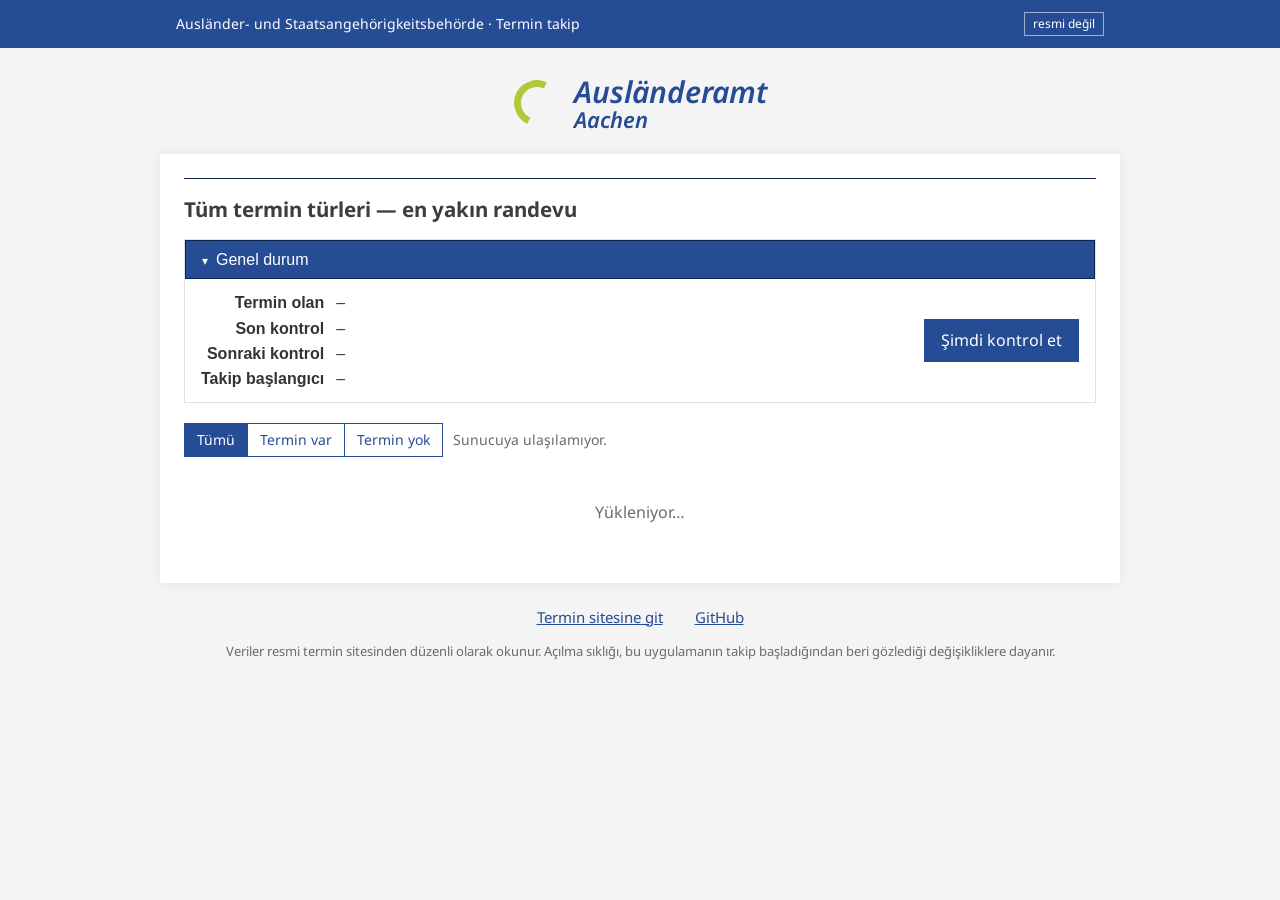
==== static/index.html @ 430d1f7e "Add web UI with opening-frequency stats and e-mail alert sign-up - web.py: Flask app that checks all" ====
<!doctype html>
<html lang="tr">
<head>
<meta charset="utf-8">
<meta name="viewport" content="width=device-width, initial-scale=1">
<title>Aachen Termin Takip</title>
<link rel="preconnect" href="https://fonts.googleapis.com">
<link rel="stylesheet" href="https://fonts.googleapis.com/css2?family=Noto+Sans:ital,wght@0,400;0,600;0,700;1,600&display=swap">
<style>
  /* Colours and shapes taken from termine.staedteregion-aachen.de (TEVIS theme) */
  :root {
    --blue: #254c94;
    --navy: #0a254c;
    --text: #3d3d3d;
    --muted: #6b6b6b;
    --line: #e0e0e0;
    --bg: #f4f4f4;
    --card: #ffffff;
    --lime: #b2c83a;
    --ok: #2e7d32;
    --ok-bg: #e8f3e8;
    --none-bg: #f6f6f6;
    --disabled: #8aa0c9;
  }
  * { box-sizing: border-box; }
  html { -webkit-text-size-adjust: 100%; }
  body {
    margin: 0; background: var(--bg); color: var(--text);
    font: 16px/1.45 "Noto Sans", Arial, Helvetica, sans-serif;
  }
  a { color: var(--blue); }

  .topbar { background: var(--blue); color: #fff; height: 48px; }
  .topbar .inner { max-width: 960px; margin: 0 auto; height: 100%; padding: 0 16px;
    display: flex; align-items: center; justify-content: space-between; font-size: 14px; }
  .topbar .t { min-width: 0; overflow: hidden; text-overflow: ellipsis; white-space: nowrap; margin-right: 12px; }
  .topbar .tag { flex: none; border: 1px solid rgba(255,255,255,.55); padding: 2px 8px; font-size: 12px; }

  .brand { text-align: center; padding: 28px 16px 22px; }
  .brand .name { display: inline-flex; align-items: center; gap: 14px; color: var(--blue); }
  .brand .arc { width: 46px; height: 46px; border-radius: 50%;
    border: 7px solid var(--lime); border-right-color: transparent; border-bottom-color: transparent;
    transform: rotate(-20deg); }
  .brand h2 { margin: 0; font-style: italic; font-weight: 600; font-size: 30px; line-height: 1.05; text-align: left; }
  .brand h2 small { display: block; font-size: 22px; }

  .content { max-width: 960px; margin: 0 auto 24px; background: var(--card);
    box-shadow: 0 0 12px rgba(0,0,0,.08); padding: 24px 24px 28px; }
  h1 { font-size: 20.5px; font-weight: 700; margin: 0 0 14px;
    border-top: 1px solid var(--navy); padding-top: 16px; }

  /* "Übersicht zu Ihrem Termin" box */
  details.infobox { border: 1px solid var(--line); margin-bottom: 20px; }
  details.infobox > summary, .group-head {
    background: var(--blue); color: #fff; border: 1px solid var(--navy);
    font-family: Arial, Helvetica, sans-serif; padding: 7px 16px; cursor: pointer; list-style: none;
  }
  details > summary::-webkit-details-marker { display: none; }
  details > summary::before { content: "▸"; display: inline-block; width: 14px; font-size: 12px; }
  details[open] > summary::before { content: "▾"; }
  .info-body { padding: 12px 16px; display: flex; flex-wrap: wrap; gap: 12px 28px; align-items: center; }
  .info-grid { display: grid; grid-template-columns: max-content auto; gap: 2px 12px;
    font-family: Arial, Helvetica, sans-serif; margin: 0; }
  .info-grid dt { font-weight: 700; text-align: right; color: #333; }
  .info-grid dd { margin: 0; }
  .info-body .actions { margin-left: auto; }

  .btn { background: var(--blue); color: #fff; border: 1px solid transparent; border-radius: 0;
    font: inherit; padding: 9px 16px; cursor: pointer; white-space: nowrap; }
  .btn:hover:not(:disabled) { background: var(--navy); }
  .btn:focus-visible { outline: 3px solid var(--lime); outline-offset: 2px; }
  .btn:disabled { background: var(--disabled); cursor: default; }
  .btn.outline { background: #fff; color: var(--blue); border-color: var(--blue); }
  .btn.outline:hover { background: #eef2f9; }
  .btn.small { padding: 6px 12px; font-size: 14px; }

  .progress { height: 4px; background: var(--line); margin: -12px 0 20px; display: none; }
  .progress > div { height: 100%; background: var(--blue); width: 0; transition: width .3s; }
  .progress.on { display: block; }

  .toolbar { display: flex; flex-wrap: wrap; gap: 10px; align-items: center; margin-bottom: 14px; }
  .seg { display: inline-flex; border: 1px solid var(--blue); }
  .seg button { background: #fff; color: var(--blue); border: 0; font: inherit; font-size: 14px;
    padding: 6px 12px; cursor: pointer; }
  .seg button + button { border-left: 1px solid var(--blue); }
  .seg button[aria-pressed="true"] { background: var(--blue); color: #fff; }
  .toolbar .hint { font-size: 14px; color: var(--muted); }

  .group { margin-bottom: 4px; }
  .group-head { display: flex; justify-content: space-between; cursor: default; }
  .group-head .cnt { font-size: 14px; opacity: .9; }
  .rows { list-style: none; margin: 0 0 14px; padding: 0; border: 1px solid var(--line); border-top: 0; }
  .row { display: grid; grid-template-columns: minmax(180px, 1.1fr) 1.4fr auto; gap: 8px 18px;
    padding: 12px 16px; border-top: 1px solid var(--line); align-items: center; }
  .row:first-child { border-top: 0; }
  .row .cat { font-weight: 600; }
  .row .loc { font-size: 13px; color: var(--muted); }
  .badge { display: inline-block; font-size: 12px; font-weight: 600; padding: 1px 7px; margin-bottom: 3px; }
  .badge.ok { background: var(--ok-bg); color: var(--ok); }
  .badge.none { background: var(--none-bg); color: var(--muted); border: 1px solid var(--line); }
  .badge.err { background: #fdecea; color: #a12622; }
  .when { font-size: 18px; font-weight: 700; color: var(--blue); }
  .when .wd, .when .t { font-weight: 400; color: var(--text); font-size: 16px; }
  .sub { font-size: 13px; color: var(--muted); }
  .freq { font-size: 14px; }
  .freq b { color: var(--text); }
  .row .alert { justify-self: end; }
  .btn.on { background: var(--ok); }
  .btn.on:hover { background: #1f5a22; }

  .empty { padding: 30px 16px; text-align: center; color: var(--muted); }

  footer { max-width: 960px; margin: 0 auto 40px; padding: 0 16px; display: flex; flex-wrap: wrap;
    justify-content: center; gap: 8px 32px; font-size: 15px; }
  footer p { width: 100%; text-align: center; color: var(--muted); font-size: 13px; margin: 6px 0 0; }

  /* Modal styled like the site's "Hinweis" dialog */
  dialog { border: 0; padding: 0; width: min(520px, calc(100vw - 32px)); box-shadow: 0 5px 25px rgba(0,0,0,.35); }
  dialog::backdrop { background: rgba(0,0,0,.5); }
  .m-head { display: flex; justify-content: space-between; align-items: center;
    padding: 14px 18px; border-bottom: 1px solid var(--line); }
  .m-head h3 { margin: 0; font-size: 20px; }
  .m-head button { background: none; border: 0; font-size: 26px; line-height: 1; cursor: pointer; color: #555; }
  .m-body { padding: 16px 18px; }
  .m-body h4 { margin: 0 0 4px; color: var(--blue); font-size: 17px; }
  .m-body label { display: block; font-weight: 700; margin: 14px 0 6px; }
  .m-body input { width: 100%; font: inherit; padding: 9px 10px; border: 2px solid rgba(61,61,61,.25); border-radius: 0; }
  .m-body input:focus { outline: none; border-color: var(--blue); }
  .note { background: #fff8e1; border-left: 4px solid #e0a800; padding: 8px 12px; font-size: 14px; margin-top: 14px; }
  .m-err { color: #a12622; font-size: 14px; min-height: 1.2em; margin-top: 6px; }
  .m-foot { display: grid; grid-template-columns: 1fr 1fr; gap: 0; }
  .m-foot .btn { padding: 13px; font-size: 16px; }
  .m-foot .btn + .btn { border-left: 2px solid #fff; }

  @media (max-width: 720px) {
    .content { padding: 16px; }
    .row { grid-template-columns: 1fr; }
    .row .alert { justify-self: stretch; }
    .row .alert .btn { width: 100%; }
    .info-body .actions { margin-left: 0; width: 100%; }
    .info-body .actions .btn { width: 100%; }
    .brand h2 { font-size: 24px; } .brand h2 small { font-size: 18px; }
  }
</style>
</head>
<body>
  <div class="topbar"><div class="inner">
    <span class="t">Ausländer- und Staatsangehörigkeitsbehörde · Termin takip</span>
    <span class="tag">resmi değil</span>
  </div></div>

  <div class="brand"><div class="name">
    <div class="arc" aria-hidden="true"></div>
    <h2>Ausländeramt<small>Aachen</small></h2>
  </div></div>

  <main class="content">
    <h1>Tüm termin türleri — en yakın randevu</h1>

    <details class="infobox" open>
      <summary>Genel durum</summary>
      <div class="info-body">
        <dl class="info-grid">
          <dt>Termin olan</dt><dd id="s-avail">–</dd>
          <dt>Son kontrol</dt><dd id="s-last">–</dd>
          <dt>Sonraki kontrol</dt><dd id="s-next">–</dd>
          <dt>Takip başlangıcı</dt><dd id="s-since">–</dd>
        </dl>
        <div class="actions">
          <button class="btn" id="refresh">Şimdi kontrol et</button>
        </div>
      </div>
    </details>
    <div class="progress" id="progress" role="progressbar" aria-label="Kontrol ilerlemesi"><div></div></div>

    <div class="toolbar">
      <div class="seg" role="group" aria-label="Filtre">
        <button data-f="all" aria-pressed="true">Tümü</button>
        <button data-f="yes" aria-pressed="false">Termin var</button>
        <button data-f="no" aria-pressed="false">Termin yok</button>
      </div>
      <span class="hint" id="hint"></span>
    </div>

    <div id="list"><div class="empty">Yükleniyor…</div></div>
  </main>

  <footer>
    <a id="book" href="https://termine.staedteregion-aachen.de/auslaenderamt/" target="_blank" rel="noopener">Termin sitesine git</a>
    <a href="https://github.com/Kungie/aachen-termin-bot" target="_blank" rel="noopener">GitHub</a>
    <p>Veriler resmi termin sitesinden düzenli olarak okunur. Açılma sıklığı, bu uygulamanın takip başladığından beri gözlediği değişikliklere dayanır.</p>
  </footer>

  <dialog id="dlg" aria-labelledby="dlg-title">
    <form method="dialog" id="dlg-form">
      <div class="m-head"><h3 id="dlg-title">E-posta alarmı</h3><button type="button" id="dlg-x" aria-label="Kapat">&times;</button></div>
      <div class="m-body">
        <h4 id="dlg-cat"></h4>
        <div class="sub" id="dlg-desc">Bu kategoride termin açıldığında veya daha erken bir termin çıktığında e-posta gönderilir.</div>
        <label for="dlg-email">E-posta adresi</label>
        <input id="dlg-email" type="email" autocomplete="email" required placeholder="ornek@mail.com">
        <div class="m-err" id="dlg-err" role="alert"></div>
        <div class="note">E-posta gönderimi henüz aktif değil. Alarmın kaydedilir ve gönderim kurulunca bildirimler başlar.</div>
      </div>
      <div class="m-foot">
        <button type="button" class="btn" id="dlg-cancel">Vazgeç</button>
        <button type="submit" class="btn" id="dlg-ok">Alarm kur</button>
      </div>
    </form>
  </dialog>

<script>
const $ = (s) => document.querySelector(s);
const WD = ["Paz", "Pzt", "Sal", "Çar", "Per", "Cum", "Cmt"];
let data = null, filter = "all", myAlerts = new Set(), timer = null;

function store(k, v) { try { v === undefined ? localStorage.removeItem(k) : localStorage.setItem(k, v); } catch {} }
function load(k) { try { return localStorage.getItem(k); } catch { return null; } }
function esc(s) { return String(s ?? "").replace(/[&<>"']/g, c => ({"&":"&amp;","<":"&lt;",">":"&gt;",'"':"&quot;","'":"&#39;"}[c])); }

const pad = (n) => String(n).padStart(2, "0");
function fmtDate(iso) { const [y, m, d] = iso.split("-"); return `${d}.${m}.${y}`; }
function fmtDT(iso) { const d = new Date(iso); return `${pad(d.getDate())}.${pad(d.getMonth()+1)}. ${pad(d.getHours())}:${pad(d.getMinutes())}`; }
function fmtTime(iso) { const d = new Date(iso); return `${pad(d.getHours())}:${pad(d.getMinutes())}`; }
function dur(sec) {
  const m = sec / 60, h = m / 60, d = h / 24;
  if (m < 60) return `${Math.max(1, Math.round(m))} dakika`;
  if (h < 36) return `${Math.round(h)} saat`;
  if (d < 14) return `${Math.round(d)} gün`;
  return `${Math.round(d / 7)} hafta`;
}
// "her ~2 günde bir" — Turkish locative suffix depends on the unit
function every(sec) {
  const [n, unit] = dur(sec).split(" ");
  const loc = { "dakika": "dakikada", "saat": "saatte", "gün": "günde", "hafta": "haftada" }[unit];
  return n === "1" ? `~her ${loc} bir` : `~her ${n} ${loc} bir`;
}
function ago(iso) { return dur((Date.now() - new Date(iso)) / 1000) + " önce"; }
function daysUntil(dateIso) {
  const t = new Date(); t.setHours(0,0,0,0);
  const d = new Date(dateIso + "T00:00:00");
  const n = Math.round((d - t) / 86400000);
  return n <= 0 ? "bugün" : n === 1 ? "yarın" : `${n} gün sonra`;
}

function freqHtml(c) {
  const s = c.stats;
  if (!s.openings) {
    return `<div class="freq">Takip başladığından beri (${fmtDT(data.tracking_since)}) yeni termin açılmadı.</div>
            <div class="sub">Açılma sıklığı veri toplandıkça burada görünecek.</div>`;
  }
  const parts = [];
  if (s.avg_interval_s) parts.push(`Yeni termin açılma sıklığı: <b>${every(s.avg_interval_s)}</b>`);
  const sub = [`son açılma ${ago(s.last_opened)} (${fmtDT(s.last_opened)})`];
  if (s.typical_hour !== null) sub.push(`genelde ${pad(s.typical_hour)}:00 civarı`);
  if (s.avg_open_s) sub.push(`açık kalma ~${dur(s.avg_open_s)}`);
  sub.push(`son 30 günde ${s.openings_30d} kez`);
  return `<div class="freq">${parts.join("")}</div><div class="sub">${sub.join(" · ")}</div>`;
}

function rowHtml(c) {
  let status;
  if (c.error && !c.earliest) {
    status = `<span class="badge err">Kontrol edilemedi</span><div class="sub">${esc(c.error)}</div>`;
  } else if (!c.checked_at) {
    status = `<span class="badge none">Kontrol bekleniyor…</span>`;
  } else if (c.earliest) {
    const d = new Date(c.earliest.date + "T00:00:00");
    const extra = [];
    if (c.available_since) extra.push(`${ago(c.available_since)} açıldı`);
    if (c.stats.earlier_30d) extra.push(`son 30 günde ${c.stats.earlier_30d} kez daha erken termin çıktı`);
    status = `<span class="badge ok">Termin var · ${daysUntil(c.earliest.date)}</span>
      <div class="when">${fmtDate(c.earliest.date)} <span class="wd">${WD[d.getDay()]}</span> <span class="t">${esc(c.earliest.time)}</span></div>
      ${extra.length ? `<div class="sub">${extra.join(" · ")}</div>` : ""}`;
  } else {
    status = `<span class="badge none">Şu an boş termin yok</span>${freqHtml(c)}`;
  }
  const on = myAlerts.has(c.id);
  return `<li class="row">
    <div><div class="cat">${esc(c.name)}</div><div class="loc" title="${esc(c.location || "")}">${esc((c.location || "").split(",")[0])}</div></div>
    <div>${status}</div>
    <div class="alert"><button class="btn small ${on ? "on" : ""}" data-alert="${esc(c.id)}">${on ? "✓ Alarm kurulu" : "🔔 E-posta alarmı"}</button></div>
  </li>`;
}

function render() {
  if (!data) return;
  const cats = data.categories;
  const avail = cats.filter(c => c.earliest).length;
  $("#s-avail").textContent = cats.length ? `${avail} / ${cats.length} kategori` : "–";
  $("#s-last").textContent = data.last_check ? `${fmtTime(data.last_check)} (${ago(data.last_check)})` : "henüz yok";
  $("#s-next").textContent = data.progress.running ? "şu an kontrol ediliyor" : (data.next_check ? fmtTime(data.next_check) : "–");
  $("#s-since").textContent = fmtDT(data.tracking_since);
  $("#book").href = data.booking_url;

  const p = data.progress, bar = $("#progress");
  bar.classList.toggle("on", p.running);
  bar.firstElementChild.style.width = p.total ? `${(p.done / p.total) * 100}%` : "0";
  $("#hint").textContent = p.running ? `Kontrol ediliyor ${p.done}/${p.total}: ${p.current || ""}` : (data.error ? `Son kontrol başarısız: ${data.error}` : "");
  $("#refresh").disabled = p.running;

  if (!cats.length) { $("#list").innerHTML = `<div class="empty">İlk kontrol yapılıyor…</div>`; return; }

  const shown = cats.filter(c => filter === "all" || (filter === "yes") === !!c.earliest);
  const groups = [];
  for (const c of shown) {
    let g = groups.find(g => g.name === c.group);
    if (!g) groups.push(g = { name: c.group, items: [] });
    g.items.push(c);
  }
  $("#list").innerHTML = groups.length ? groups.map(g => `
    <section class="group">
      <h3 class="group-head" style="margin:0;font-size:16px;font-weight:400"><span>${esc(g.name)}</span>
        <span class="cnt">${g.items.filter(c => c.earliest).length}/${g.items.length} termin var</span></h3>
      <ul class="rows">${g.items.map(rowHtml).join("")}</ul>
    </section>`).join("") : `<div class="empty">Bu filtreye uyan kategori yok.</div>`;
}

async function refreshStatus() {
  try {
    const r = await fetch("/api/status");
    data = await r.json();
    render();
  } catch (e) {
    $("#hint").textContent = "Sunucuya ulaşılamıyor.";
  }
  clearTimeout(timer);
  timer = setTimeout(refreshStatus, data && data.progress.running ? 3000 : 30000);
}

async function loadAlerts() {
  const email = load("alertEmail");
  if (!email) return;
  try {
    const r = await fetch("/api/alerts?email=" + encodeURIComponent(email));
    myAlerts = new Set(await r.json());
    render();
  } catch {}
}

// ---- filter
document.querySelectorAll(".seg button").forEach(b => b.addEventListener("click", () => {
  filter = b.dataset.f;
  document.querySelectorAll(".seg button").forEach(x => x.setAttribute("aria-pressed", x === b));
  render();
}));

// ---- manual refresh
$("#refresh").addEventListener("click", async () => {
  $("#refresh").disabled = true;
  const r = await fetch("/api/refresh", { method: "POST" });
  if (r.status === 429) $("#hint").textContent = "Az önce kontrol edildi, biraz bekle.";
  setTimeout(refreshStatus, 800);
});

// ---- alert dialog
const dlg = $("#dlg");
let dlgCat = null;
$("#list").addEventListener("click", (e) => {
  const b = e.target.closest("[data-alert]");
  if (!b) return;
  dlgCat = data.categories.find(c => c.id === b.dataset.alert);
  const on = myAlerts.has(dlgCat.id);
  $("#dlg-cat").textContent = dlgCat.name;
  $("#dlg-title").textContent = on ? "Alarm kurulu" : "E-posta alarmı";
  $("#dlg-ok").textContent = on ? "Alarmı kaldır" : "Alarm kur";
  $("#dlg-email").value = load("alertEmail") || "";
  $("#dlg-email").readOnly = on;
  $("#dlg-err").textContent = "";
  dlg.showModal();
  if (!on) $("#dlg-email").focus();
});
const close = () => dlg.close();
$("#dlg-x").addEventListener("click", close);
$("#dlg-cancel").addEventListener("click", close);
$("#dlg-form").addEventListener("submit", async (e) => {
  e.preventDefault();
  const email = $("#dlg-email").value.trim();
  const on = myAlerts.has(dlgCat.id);
  const r = await fetch("/api/alerts", {
    method: on ? "DELETE" : "POST",
    headers: { "Content-Type": "application/json" },
    body: JSON.stringify({ email, category_id: dlgCat.id }),
  });
  if (!r.ok) {
    $("#dlg-err").textContent = (await r.json().catch(() => ({}))).error || "Bir hata oluştu.";
    return;
  }
  store("alertEmail", email);
  on ? myAlerts.delete(dlgCat.id) : myAlerts.add(dlgCat.id);
  close();
  render();
});

refreshStatus();
loadAlerts();
setInterval(render, 60000); // keep "x dakika önce" fresh
</script>
</body>
</html>
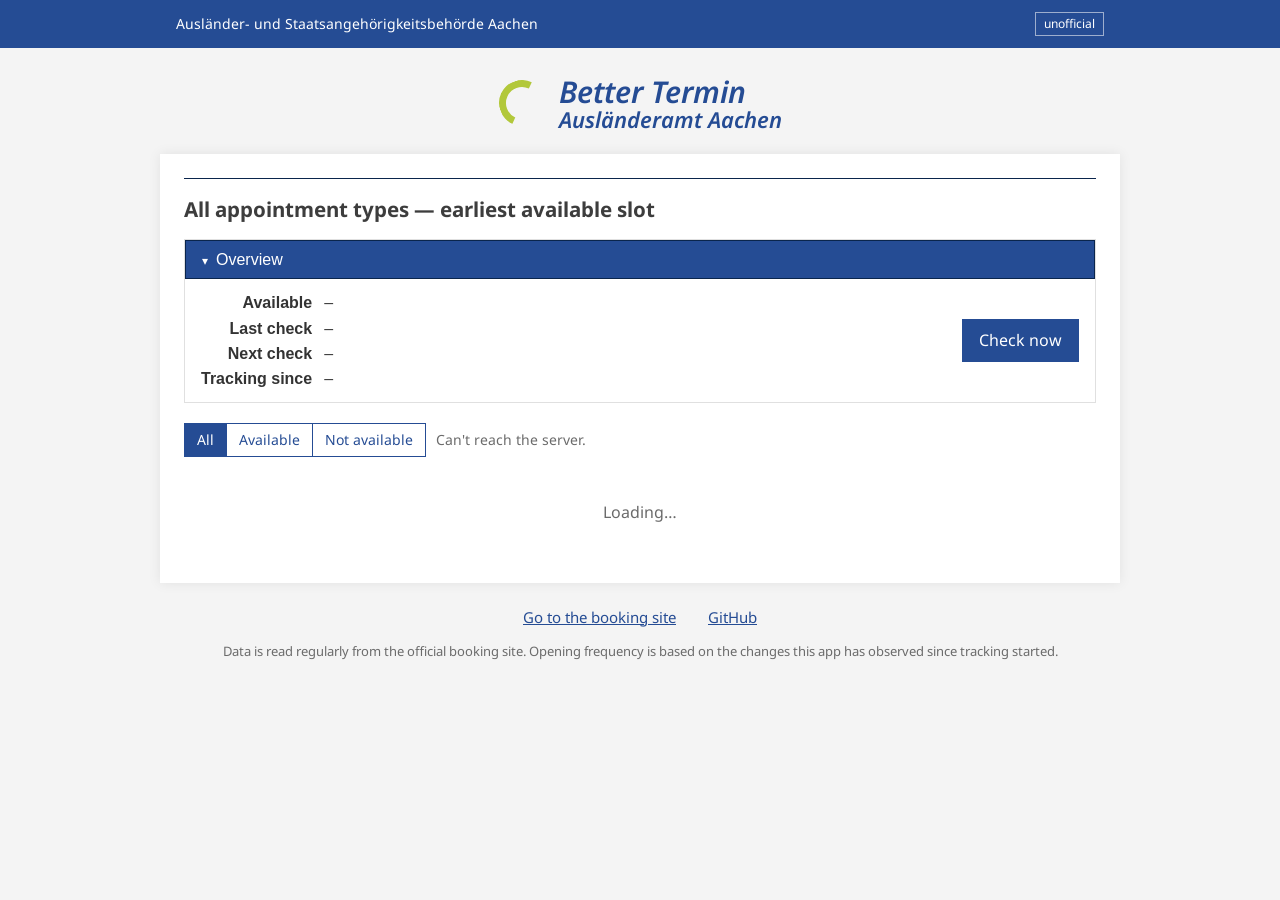
==== commit a3963f62: "Rename to Better Termin, switch everything to English, tidy UI - UI, CLI output, API messages, READM" ====
--- a/static/index.html
+++ b/static/index.html
@@ -1,9 +1,9 @@
 <!doctype html>
-<html lang="tr">
+<html lang="en">
 <head>
 <meta charset="utf-8">
 <meta name="viewport" content="width=device-width, initial-scale=1">
-<title>Aachen Termin Takip</title>
+<title>Better Termin</title>
 <link rel="preconnect" href="https://fonts.googleapis.com">
 <link rel="stylesheet" href="https://fonts.googleapis.com/css2?family=Noto+Sans:ital,wght@0,400;0,600;0,700;1,600&display=swap">
 <style>
@@ -87,8 +87,11 @@
   .toolbar .hint { font-size: 14px; color: var(--muted); }
 
   .group { margin-bottom: 4px; }
-  .group-head { display: flex; justify-content: space-between; cursor: default; }
-  .group-head .cnt { font-size: 14px; opacity: .9; }
+  .group-head { display: flex; align-items: baseline; gap: 4px; }
+  .group-head .gname { flex: 1; }
+  .group-head .cnt { font-size: 14px; opacity: .9; text-align: right; }
+  .group-head:hover { background: var(--navy); }
+  .group:not([open]) + .group { margin-top: -3px; }
   .rows { list-style: none; margin: 0 0 14px; padding: 0; border: 1px solid var(--line); border-top: 0; }
   .row { display: grid; grid-template-columns: minmax(180px, 1.1fr) 1.4fr auto; gap: 8px 18px;
     padding: 12px 16px; border-top: 1px solid var(--line); align-items: center; }
@@ -104,7 +107,8 @@
   .sub { font-size: 13px; color: var(--muted); }
   .freq { font-size: 14px; }
   .freq b { color: var(--text); }
-  .row .alert { justify-self: end; }
+  .row .alert { justify-self: end; display: flex; gap: 8px; }
+  a.btn { text-decoration: none; display: inline-block; text-align: center; }
   .btn.on { background: var(--ok); }
   .btn.on:hover { background: #1f5a22; }
 
@@ -135,8 +139,7 @@
   @media (max-width: 720px) {
     .content { padding: 16px; }
     .row { grid-template-columns: 1fr; }
-    .row .alert { justify-self: stretch; }
-    .row .alert .btn { width: 100%; }
+    .row .alert { justify-self: stretch; display: grid; grid-template-columns: 1fr 1fr; }
     .info-body .actions { margin-left: 0; width: 100%; }
     .info-body .actions .btn { width: 100%; }
     .brand h2 { font-size: 24px; } .brand h2 small { font-size: 18px; }
@@ -145,74 +148,77 @@
 </head>
 <body>
   <div class="topbar"><div class="inner">
-    <span class="t">Ausländer- und Staatsangehörigkeitsbehörde · Termin takip</span>
-    <span class="tag">resmi değil</span>
+    <span class="t">Ausländer- und Staatsangehörigkeitsbehörde Aachen</span>
+    <span class="tag">unofficial</span>
   </div></div>
 
   <div class="brand"><div class="name">
     <div class="arc" aria-hidden="true"></div>
-    <h2>Ausländeramt<small>Aachen</small></h2>
+    <h2>Better Termin<small>Ausländeramt Aachen</small></h2>
   </div></div>
 
   <main class="content">
-    <h1>Tüm termin türleri — en yakın randevu</h1>
+    <h1>All appointment types — earliest available slot</h1>
 
     <details class="infobox" open>
-      <summary>Genel durum</summary>
+      <summary>Overview</summary>
       <div class="info-body">
         <dl class="info-grid">
-          <dt>Termin olan</dt><dd id="s-avail">–</dd>
-          <dt>Son kontrol</dt><dd id="s-last">–</dd>
-          <dt>Sonraki kontrol</dt><dd id="s-next">–</dd>
-          <dt>Takip başlangıcı</dt><dd id="s-since">–</dd>
+          <dt>Available</dt><dd id="s-avail">–</dd>
+          <dt>Last check</dt><dd id="s-last">–</dd>
+          <dt>Next check</dt><dd id="s-next">–</dd>
+          <dt>Tracking since</dt><dd id="s-since">–</dd>
         </dl>
         <div class="actions">
-          <button class="btn" id="refresh">Şimdi kontrol et</button>
+          <button class="btn" id="refresh">Check now</button>
         </div>
       </div>
     </details>
-    <div class="progress" id="progress" role="progressbar" aria-label="Kontrol ilerlemesi"><div></div></div>
+    <div class="progress" id="progress" role="progressbar" aria-label="Check progress"><div></div></div>
 
     <div class="toolbar">
-      <div class="seg" role="group" aria-label="Filtre">
-        <button data-f="all" aria-pressed="true">Tümü</button>
-        <button data-f="yes" aria-pressed="false">Termin var</button>
-        <button data-f="no" aria-pressed="false">Termin yok</button>
+      <div class="seg" role="group" aria-label="Filter">
+        <button data-f="all" aria-pressed="true">All</button>
+        <button data-f="yes" aria-pressed="false">Available</button>
+        <button data-f="no" aria-pressed="false">Not available</button>
       </div>
       <span class="hint" id="hint"></span>
     </div>
 
-    <div id="list"><div class="empty">Yükleniyor…</div></div>
+    <div id="list"><div class="empty">Loading…</div></div>
   </main>
 
   <footer>
-    <a id="book" href="https://termine.staedteregion-aachen.de/auslaenderamt/" target="_blank" rel="noopener">Termin sitesine git</a>
-    <a href="https://github.com/Kungie/aachen-termin-bot" target="_blank" rel="noopener">GitHub</a>
-    <p>Veriler resmi termin sitesinden düzenli olarak okunur. Açılma sıklığı, bu uygulamanın takip başladığından beri gözlediği değişikliklere dayanır.</p>
+    <a id="book" href="https://termine.staedteregion-aachen.de/auslaenderamt/" target="_blank" rel="noopener">Go to the booking site</a>
+    <a href="https://github.com/Kungie/better-termin" target="_blank" rel="noopener">GitHub</a>
+    <p>Data is read regularly from the official booking site. Opening frequency is based on the changes this app has observed since tracking started.</p>
   </footer>
 
   <dialog id="dlg" aria-labelledby="dlg-title">
     <form method="dialog" id="dlg-form">
-      <div class="m-head"><h3 id="dlg-title">E-posta alarmı</h3><button type="button" id="dlg-x" aria-label="Kapat">&times;</button></div>
+      <div class="m-head"><h3 id="dlg-title">E-mail alert</h3><button type="button" id="dlg-x" aria-label="Close">&times;</button></div>
       <div class="m-body">
         <h4 id="dlg-cat"></h4>
-        <div class="sub" id="dlg-desc">Bu kategoride termin açıldığında veya daha erken bir termin çıktığında e-posta gönderilir.</div>
-        <label for="dlg-email">E-posta adresi</label>
-        <input id="dlg-email" type="email" autocomplete="email" required placeholder="ornek@mail.com">
+        <div class="sub" id="dlg-desc">You will get an e-mail when a slot opens in this category or an earlier slot appears.</div>
+        <label for="dlg-email">E-mail address</label>
+        <input id="dlg-email" type="email" autocomplete="email" required placeholder="you@example.com">
         <div class="m-err" id="dlg-err" role="alert"></div>
-        <div class="note">E-posta gönderimi henüz aktif değil. Alarmın kaydedilir ve gönderim kurulunca bildirimler başlar.</div>
+        <div class="note">E-mail delivery is not active yet. Your alert is saved and notifications will start once delivery is set up.</div>
       </div>
       <div class="m-foot">
-        <button type="button" class="btn" id="dlg-cancel">Vazgeç</button>
-        <button type="submit" class="btn" id="dlg-ok">Alarm kur</button>
+        <button type="button" class="btn" id="dlg-cancel">Cancel</button>
+        <button type="submit" class="btn" id="dlg-ok">Set alert</button>
       </div>
     </form>
   </dialog>
 
 <script>
 const $ = (s) => document.querySelector(s);
-const WD = ["Paz", "Pzt", "Sal", "Çar", "Per", "Cum", "Cmt"];
+const WD = ["Sun", "Mon", "Tue", "Wed", "Thu", "Fri", "Sat"];
 let data = null, filter = "all", myAlerts = new Set(), timer = null;
+// Groups start collapsed; the ones the viewer opens are remembered.
+let openGroups = new Set();
+try { openGroups = new Set(JSON.parse(load("openGroups") || "[]")); } catch {}
 
 function store(k, v) { try { v === undefined ? localStorage.removeItem(k) : localStorage.setItem(k, v); } catch {} }
 function load(k) { try { return localStorage.getItem(k); } catch { return null; } }
@@ -222,84 +228,91 @@
 function fmtDate(iso) { const [y, m, d] = iso.split("-"); return `${d}.${m}.${y}`; }
 function fmtDT(iso) { const d = new Date(iso); return `${pad(d.getDate())}.${pad(d.getMonth()+1)}. ${pad(d.getHours())}:${pad(d.getMinutes())}`; }
 function fmtTime(iso) { const d = new Date(iso); return `${pad(d.getHours())}:${pad(d.getMinutes())}`; }
-function dur(sec) {
+// [count, unit] for a duration, e.g. [2, "day"]
+function durParts(sec) {
   const m = sec / 60, h = m / 60, d = h / 24;
-  if (m < 60) return `${Math.max(1, Math.round(m))} dakika`;
-  if (h < 36) return `${Math.round(h)} saat`;
-  if (d < 14) return `${Math.round(d)} gün`;
-  return `${Math.round(d / 7)} hafta`;
-}
-// "her ~2 günde bir" — Turkish locative suffix depends on the unit
-function every(sec) {
-  const [n, unit] = dur(sec).split(" ");
-  const loc = { "dakika": "dakikada", "saat": "saatte", "gün": "günde", "hafta": "haftada" }[unit];
-  return n === "1" ? `~her ${loc} bir` : `~her ${n} ${loc} bir`;
-}
-function ago(iso) { return dur((Date.now() - new Date(iso)) / 1000) + " önce"; }
+  if (m < 60) return [Math.max(1, Math.round(m)), "minute"];
+  if (h < 36) return [Math.round(h), "hour"];
+  if (d < 14) return [Math.round(d), "day"];
+  return [Math.round(d / 7), "week"];
+}
+function dur(sec) { const [n, u] = durParts(sec); return `${n} ${u}${n === 1 ? "" : "s"}`; }
+function every(sec) { const [n, u] = durParts(sec); return n === 1 ? `~every ${u}` : `~every ${n} ${u}s`; }
+function ago(iso) { return dur((Date.now() - new Date(iso)) / 1000) + " ago"; }
 function daysUntil(dateIso) {
   const t = new Date(); t.setHours(0,0,0,0);
   const d = new Date(dateIso + "T00:00:00");
   const n = Math.round((d - t) / 86400000);
-  return n <= 0 ? "bugün" : n === 1 ? "yarın" : `${n} gün sonra`;
+  return n <= 0 ? "today" : n === 1 ? "tomorrow" : `in ${n} days`;
 }
 
 function freqHtml(c) {
   const s = c.stats;
   if (!s.openings) {
-    return `<div class="freq">Takip başladığından beri (${fmtDT(data.tracking_since)}) yeni termin açılmadı.</div>
-            <div class="sub">Açılma sıklığı veri toplandıkça burada görünecek.</div>`;
+    return `<div class="freq">No new slots have opened since tracking started (${fmtDT(data.tracking_since)}).</div>
+            <div class="sub">Opening frequency will appear here as data is collected.</div>`;
   }
   const parts = [];
-  if (s.avg_interval_s) parts.push(`Yeni termin açılma sıklığı: <b>${every(s.avg_interval_s)}</b>`);
-  const sub = [`son açılma ${ago(s.last_opened)} (${fmtDT(s.last_opened)})`];
-  if (s.typical_hour !== null) sub.push(`genelde ${pad(s.typical_hour)}:00 civarı`);
-  if (s.avg_open_s) sub.push(`açık kalma ~${dur(s.avg_open_s)}`);
-  sub.push(`son 30 günde ${s.openings_30d} kez`);
+  if (s.avg_interval_s) parts.push(`New slots open: <b>${every(s.avg_interval_s)}</b>`);
+  const sub = [`last opened ${ago(s.last_opened)} (${fmtDT(s.last_opened)})`];
+  if (s.typical_hour !== null) sub.push(`usually around ${pad(s.typical_hour)}:00`);
+  if (s.avg_open_s) sub.push(`stays open ~${dur(s.avg_open_s)}`);
+  sub.push(`${s.openings_30d}× in the last 30 days`);
   return `<div class="freq">${parts.join("")}</div><div class="sub">${sub.join(" · ")}</div>`;
 }
 
 function rowHtml(c) {
   let status;
   if (c.error && !c.earliest) {
-    status = `<span class="badge err">Kontrol edilemedi</span><div class="sub">${esc(c.error)}</div>`;
+    status = `<span class="badge err">Check failed</span><div class="sub">${esc(c.error)}</div>`;
   } else if (!c.checked_at) {
-    status = `<span class="badge none">Kontrol bekleniyor…</span>`;
+    status = `<span class="badge none">Waiting for check…</span>`;
   } else if (c.earliest) {
     const d = new Date(c.earliest.date + "T00:00:00");
     const extra = [];
-    if (c.available_since) extra.push(`${ago(c.available_since)} açıldı`);
-    if (c.stats.earlier_30d) extra.push(`son 30 günde ${c.stats.earlier_30d} kez daha erken termin çıktı`);
-    status = `<span class="badge ok">Termin var · ${daysUntil(c.earliest.date)}</span>
+    if (c.available_since) extra.push(`opened ${ago(c.available_since)}`);
+    if (c.stats.earlier_30d) extra.push(`an earlier slot appeared ${c.stats.earlier_30d}× in the last 30 days`);
+    status = `<span class="badge ok">Available · ${daysUntil(c.earliest.date)}</span>
       <div class="when">${fmtDate(c.earliest.date)} <span class="wd">${WD[d.getDay()]}</span> <span class="t">${esc(c.earliest.time)}</span></div>
       ${extra.length ? `<div class="sub">${extra.join(" · ")}</div>` : ""}`;
   } else {
-    status = `<span class="badge none">Şu an boş termin yok</span>${freqHtml(c)}`;
+    status = `<span class="badge none">No free slots right now</span>${freqHtml(c)}`;
   }
   const on = myAlerts.has(c.id);
   return `<li class="row">
     <div><div class="cat">${esc(c.name)}</div><div class="loc" title="${esc(c.location || "")}">${esc((c.location || "").split(",")[0])}</div></div>
     <div>${status}</div>
-    <div class="alert"><button class="btn small ${on ? "on" : ""}" data-alert="${esc(c.id)}">${on ? "✓ Alarm kurulu" : "🔔 E-posta alarmı"}</button></div>
+    <div class="alert">
+      <button class="btn small ${on ? "on" : ""}" data-alert="${esc(c.id)}">${on ? "✓ Alert set" : "🔔 E-mail alert"}</button>
+      <a class="btn small outline" href="${esc(data.booking_url)}" target="_blank" rel="noopener" title="Opens the booking site; pick “${esc(c.name)}” there">Go to site ↗</a>
+    </div>
   </li>`;
+}
+
+function groupSummary(items) {
+  const avail = items.filter(c => c.earliest);
+  if (!avail.length) return `0/${items.length} available`;
+  const first = avail.map(c => c.earliest.date).sort()[0];
+  return `${avail.length}/${items.length} available · earliest ${fmtDate(first)}`;
 }
 
 function render() {
   if (!data) return;
   const cats = data.categories;
   const avail = cats.filter(c => c.earliest).length;
-  $("#s-avail").textContent = cats.length ? `${avail} / ${cats.length} kategori` : "–";
-  $("#s-last").textContent = data.last_check ? `${fmtTime(data.last_check)} (${ago(data.last_check)})` : "henüz yok";
-  $("#s-next").textContent = data.progress.running ? "şu an kontrol ediliyor" : (data.next_check ? fmtTime(data.next_check) : "–");
+  $("#s-avail").textContent = cats.length ? `${avail} of ${cats.length} categories` : "–";
+  $("#s-last").textContent = data.last_check ? `${fmtTime(data.last_check)} (${ago(data.last_check)})` : "not yet";
+  $("#s-next").textContent = data.progress.running ? "checking now" : (data.next_check ? fmtTime(data.next_check) : "–");
   $("#s-since").textContent = fmtDT(data.tracking_since);
   $("#book").href = data.booking_url;
 
   const p = data.progress, bar = $("#progress");
   bar.classList.toggle("on", p.running);
   bar.firstElementChild.style.width = p.total ? `${(p.done / p.total) * 100}%` : "0";
-  $("#hint").textContent = p.running ? `Kontrol ediliyor ${p.done}/${p.total}: ${p.current || ""}` : (data.error ? `Son kontrol başarısız: ${data.error}` : "");
+  $("#hint").textContent = p.running ? `Checking ${p.done}/${p.total}: ${p.current || ""}` : (data.error ? `Last check failed: ${data.error}` : "");
   $("#refresh").disabled = p.running;
 
-  if (!cats.length) { $("#list").innerHTML = `<div class="empty">İlk kontrol yapılıyor…</div>`; return; }
+  if (!cats.length) { $("#list").innerHTML = `<div class="empty">Running the first check…</div>`; return; }
 
   const shown = cats.filter(c => filter === "all" || (filter === "yes") === !!c.earliest);
   const groups = [];
@@ -309,11 +322,11 @@
     g.items.push(c);
   }
   $("#list").innerHTML = groups.length ? groups.map(g => `
-    <section class="group">
-      <h3 class="group-head" style="margin:0;font-size:16px;font-weight:400"><span>${esc(g.name)}</span>
-        <span class="cnt">${g.items.filter(c => c.earliest).length}/${g.items.length} termin var</span></h3>
+    <details class="group" data-group="${esc(g.name)}" ${openGroups.has(g.name) ? "open" : ""}>
+      <summary class="group-head"><span class="gname">${esc(g.name)}</span>
+        <span class="cnt">${groupSummary(g.items)}</span></summary>
       <ul class="rows">${g.items.map(rowHtml).join("")}</ul>
-    </section>`).join("") : `<div class="empty">Bu filtreye uyan kategori yok.</div>`;
+    </details>`).join("") : `<div class="empty">No categories match this filter.</div>`;
 }
 
 async function refreshStatus() {
@@ -322,7 +335,7 @@
     data = await r.json();
     render();
   } catch (e) {
-    $("#hint").textContent = "Sunucuya ulaşılamıyor.";
+    $("#hint").textContent = "Can't reach the server.";
   }
   clearTimeout(timer);
   timer = setTimeout(refreshStatus, data && data.progress.running ? 3000 : 30000);
@@ -338,6 +351,14 @@
   } catch {}
 }
 
+// ---- remember which groups are open across re-renders and reloads
+$("#list").addEventListener("toggle", (e) => {
+  const g = e.target.dataset && e.target.dataset.group;
+  if (g === undefined) return;
+  e.target.open ? openGroups.add(g) : openGroups.delete(g);
+  store("openGroups", JSON.stringify([...openGroups]));
+}, true);
+
 // ---- filter
 document.querySelectorAll(".seg button").forEach(b => b.addEventListener("click", () => {
   filter = b.dataset.f;
@@ -349,7 +370,7 @@
 $("#refresh").addEventListener("click", async () => {
   $("#refresh").disabled = true;
   const r = await fetch("/api/refresh", { method: "POST" });
-  if (r.status === 429) $("#hint").textContent = "Az önce kontrol edildi, biraz bekle.";
+  if (r.status === 429) $("#hint").textContent = "Just checked — please wait a moment.";
   setTimeout(refreshStatus, 800);
 });
 
@@ -362,8 +383,8 @@
   dlgCat = data.categories.find(c => c.id === b.dataset.alert);
   const on = myAlerts.has(dlgCat.id);
   $("#dlg-cat").textContent = dlgCat.name;
-  $("#dlg-title").textContent = on ? "Alarm kurulu" : "E-posta alarmı";
-  $("#dlg-ok").textContent = on ? "Alarmı kaldır" : "Alarm kur";
+  $("#dlg-title").textContent = on ? "Alert set" : "E-mail alert";
+  $("#dlg-ok").textContent = on ? "Remove alert" : "Set alert";
   $("#dlg-email").value = load("alertEmail") || "";
   $("#dlg-email").readOnly = on;
   $("#dlg-err").textContent = "";
@@ -383,7 +404,7 @@
     body: JSON.stringify({ email, category_id: dlgCat.id }),
   });
   if (!r.ok) {
-    $("#dlg-err").textContent = (await r.json().catch(() => ({}))).error || "Bir hata oluştu.";
+    $("#dlg-err").textContent = (await r.json().catch(() => ({}))).error || "Something went wrong.";
     return;
   }
   store("alertEmail", email);
@@ -394,7 +415,7 @@
 
 refreshStatus();
 loadAlerts();
-setInterval(render, 60000); // keep "x dakika önce" fresh
+setInterval(render, 60000); // keep "x minutes ago" fresh
 </script>
 </body>
 </html>
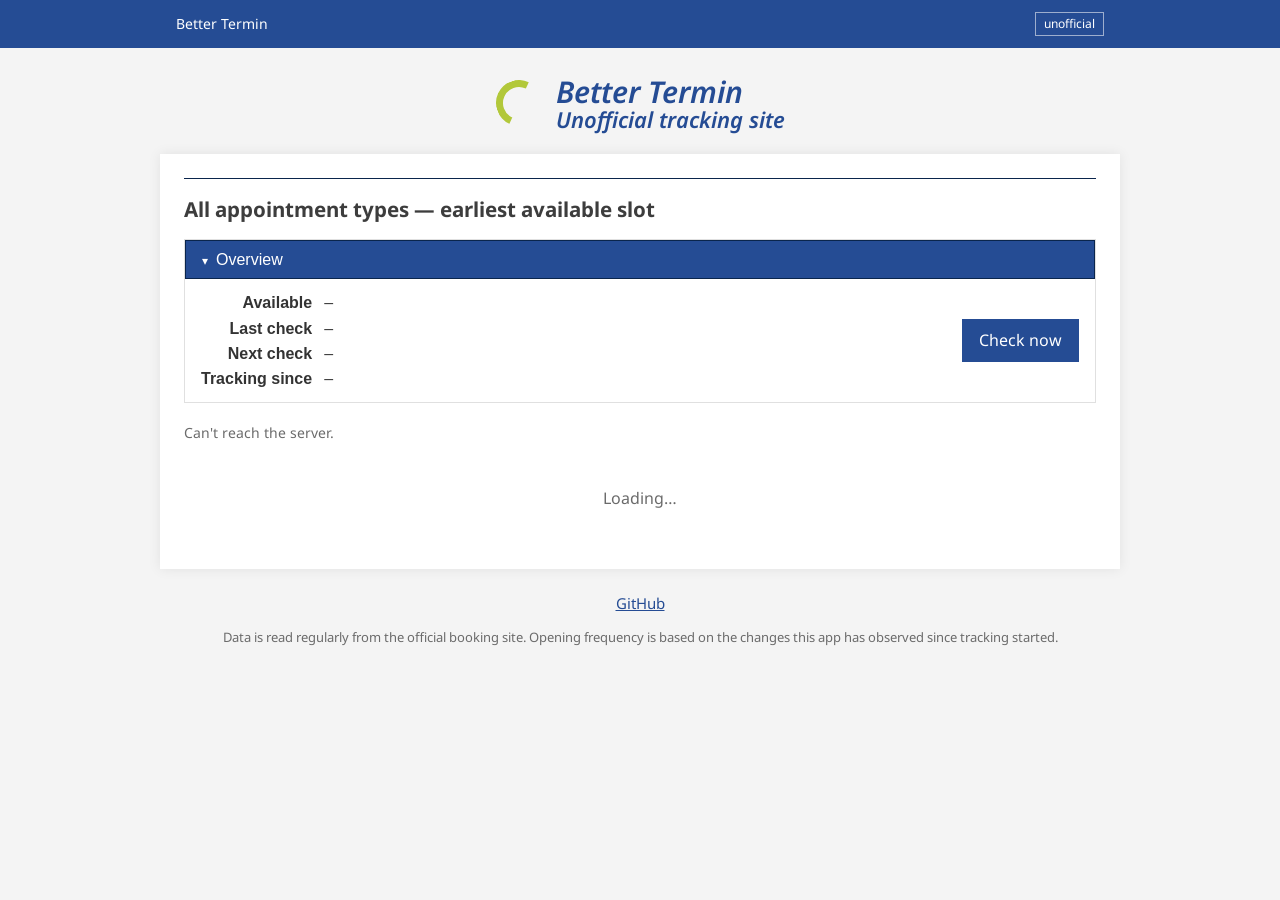
==== commit 06fb9670: "Add Meldeangelegenheiten as a yellow link-only group, drop filters - Wohnsitz an-/ab-/ummelden links" ====
--- a/static/index.html
+++ b/static/index.html
@@ -21,6 +21,10 @@
     --ok-bg: #e8f3e8;
     --none-bg: #f6f6f6;
     --disabled: #8aa0c9;
+    /* Stadt Aachen serviceportal yellow */
+    --yellow: #e4c42b;
+    --yellow-dark: #c3a619;
+    --on-yellow: #353535;
   }
   * { box-sizing: border-box; }
   html { -webkit-text-size-adjust: 100%; }
@@ -79,11 +83,6 @@
   .progress.on { display: block; }
 
   .toolbar { display: flex; flex-wrap: wrap; gap: 10px; align-items: center; margin-bottom: 14px; }
-  .seg { display: inline-flex; border: 1px solid var(--blue); }
-  .seg button { background: #fff; color: var(--blue); border: 0; font: inherit; font-size: 14px;
-    padding: 6px 12px; cursor: pointer; }
-  .seg button + button { border-left: 1px solid var(--blue); }
-  .seg button[aria-pressed="true"] { background: var(--blue); color: #fff; }
   .toolbar .hint { font-size: 14px; color: var(--muted); }
 
   .group { margin-bottom: 4px; }
@@ -91,6 +90,10 @@
   .group-head .gname { flex: 1; }
   .group-head .cnt { font-size: 14px; opacity: .9; text-align: right; }
   .group-head:hover { background: var(--navy); }
+  .group.yellow > .group-head { background: var(--yellow); color: var(--on-yellow); border-color: var(--yellow-dark); }
+  .group.yellow > .group-head:hover { background: var(--yellow-dark); }
+  .group.yellow a.btn.outline { color: var(--on-yellow); border-color: var(--yellow-dark); }
+  .group.yellow a.btn.outline:hover { background: #fbf4d2; }
   .group:not([open]) + .group { margin-top: -3px; }
   .rows { list-style: none; margin: 0 0 14px; padding: 0; border: 1px solid var(--line); border-top: 0; }
   .row { display: grid; grid-template-columns: minmax(180px, 1.1fr) 1.4fr auto; gap: 8px 18px;
@@ -148,13 +151,13 @@
 </head>
 <body>
   <div class="topbar"><div class="inner">
-    <span class="t">Ausländer- und Staatsangehörigkeitsbehörde Aachen</span>
+    <span class="t">Better Termin</span>
     <span class="tag">unofficial</span>
   </div></div>
 
   <div class="brand"><div class="name">
     <div class="arc" aria-hidden="true"></div>
-    <h2>Better Termin<small>Ausländeramt Aachen</small></h2>
+    <h2>Better Termin<small>Unofficial tracking site</small></h2>
   </div></div>
 
   <main class="content">
@@ -177,11 +180,6 @@
     <div class="progress" id="progress" role="progressbar" aria-label="Check progress"><div></div></div>
 
     <div class="toolbar">
-      <div class="seg" role="group" aria-label="Filter">
-        <button data-f="all" aria-pressed="true">All</button>
-        <button data-f="yes" aria-pressed="false">Available</button>
-        <button data-f="no" aria-pressed="false">Not available</button>
-      </div>
       <span class="hint" id="hint"></span>
     </div>
 
@@ -189,7 +187,6 @@
   </main>
 
   <footer>
-    <a id="book" href="https://termine.staedteregion-aachen.de/auslaenderamt/" target="_blank" rel="noopener">Go to the booking site</a>
     <a href="https://github.com/Kungie/better-termin" target="_blank" rel="noopener">GitHub</a>
     <p>Data is read regularly from the official booking site. Opening frequency is based on the changes this app has observed since tracking started.</p>
   </footer>
@@ -215,7 +212,7 @@
 <script>
 const $ = (s) => document.querySelector(s);
 const WD = ["Sun", "Mon", "Tue", "Wed", "Thu", "Fri", "Sat"];
-let data = null, filter = "all", myAlerts = new Set(), timer = null;
+let data = null, myAlerts = new Set(), timer = null;
 // Groups start collapsed; the ones the viewer opens are remembered.
 let openGroups = new Set();
 try { openGroups = new Set(JSON.parse(load("openGroups") || "[]")); } catch {}
@@ -280,11 +277,22 @@
   }
   const on = myAlerts.has(c.id);
   return `<li class="row">
-    <div><div class="cat">${esc(c.name)}</div><div class="loc" title="${esc(c.location || "")}">${esc((c.location || "").split(",")[0])}</div></div>
+    <div><div class="cat">${esc(c.name)}</div><div class="loc" title="${esc(c.location || "")}">${esc((c.location || "").split(",")[0].replace(/^Ausländeramt Aachen\s*-\s*/, ""))}</div></div>
     <div>${status}</div>
     <div class="alert">
       <button class="btn small ${on ? "on" : ""}" data-alert="${esc(c.id)}">${on ? "✓ Alert set" : "🔔 E-mail alert"}</button>
       <a class="btn small outline" href="${esc(data.booking_url)}" target="_blank" rel="noopener" title="Opens the booking site; pick “${esc(c.name)}” there">Go to site ↗</a>
+    </div>
+  </li>`;
+}
+
+function linkOnlyRowHtml(c) {
+  return `<li class="row">
+    <div><div class="cat">${esc(c.name)}</div><div class="loc">${esc(c.location)}</div></div>
+    <div><span class="badge none">Not tracked</span>
+      <div class="freq">${esc(c.release)}</div><div class="sub">${esc(c.note)}</div></div>
+    <div class="alert">
+      <a class="btn small outline" href="${esc(c.url)}" target="_blank" rel="noopener">Go to site ↗</a>
     </div>
   </li>`;
 }
@@ -304,7 +312,6 @@
   $("#s-last").textContent = data.last_check ? `${fmtTime(data.last_check)} (${ago(data.last_check)})` : "not yet";
   $("#s-next").textContent = data.progress.running ? "checking now" : (data.next_check ? fmtTime(data.next_check) : "–");
   $("#s-since").textContent = fmtDT(data.tracking_since);
-  $("#book").href = data.booking_url;
 
   const p = data.progress, bar = $("#progress");
   bar.classList.toggle("on", p.running);
@@ -314,9 +321,8 @@
 
   if (!cats.length) { $("#list").innerHTML = `<div class="empty">Running the first check…</div>`; return; }
 
-  const shown = cats.filter(c => filter === "all" || (filter === "yes") === !!c.earliest);
   const groups = [];
-  for (const c of shown) {
+  for (const c of cats) {
     let g = groups.find(g => g.name === c.group);
     if (!g) groups.push(g = { name: c.group, items: [] });
     g.items.push(c);
@@ -326,7 +332,12 @@
       <summary class="group-head"><span class="gname">${esc(g.name)}</span>
         <span class="cnt">${groupSummary(g.items)}</span></summary>
       <ul class="rows">${g.items.map(rowHtml).join("")}</ul>
-    </details>`).join("") : `<div class="empty">No categories match this filter.</div>`;
+    </details>`).join("") + (data.link_only_groups || []).map(g => `
+    <details class="group ${esc(g.theme)}" data-group="${esc(g.name)}" ${openGroups.has(g.name) ? "open" : ""}>
+      <summary class="group-head"><span class="gname">${esc(g.name)}</span>
+        <span class="cnt">link only</span></summary>
+      <ul class="rows">${g.items.map(linkOnlyRowHtml).join("")}</ul>
+    </details>`).join("") : "";
 }
 
 async function refreshStatus() {
@@ -358,13 +369,6 @@
   e.target.open ? openGroups.add(g) : openGroups.delete(g);
   store("openGroups", JSON.stringify([...openGroups]));
 }, true);
-
-// ---- filter
-document.querySelectorAll(".seg button").forEach(b => b.addEventListener("click", () => {
-  filter = b.dataset.f;
-  document.querySelectorAll(".seg button").forEach(x => x.setAttribute("aria-pressed", x === b));
-  render();
-}));
 
 // ---- manual refresh
 $("#refresh").addEventListener("click", async () => {
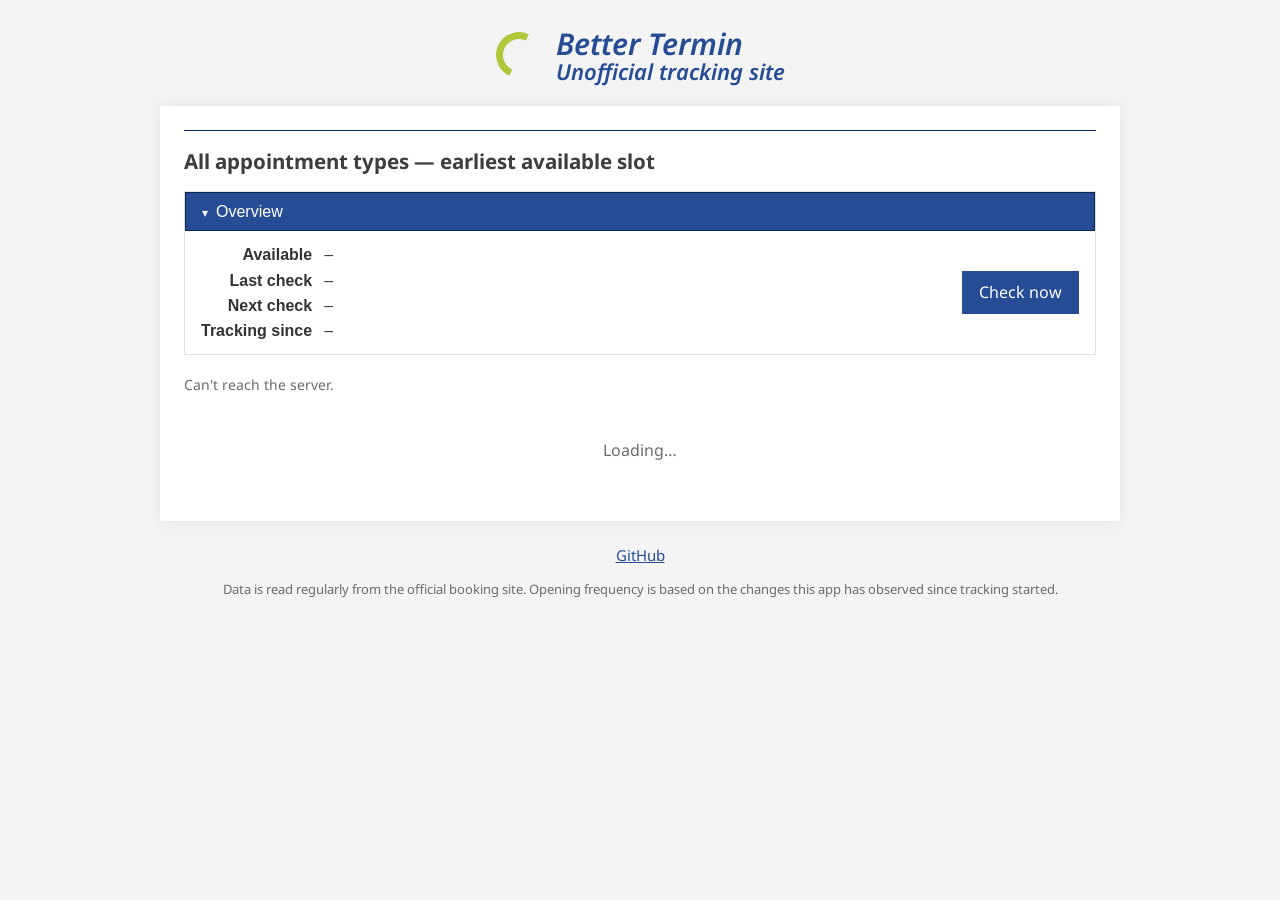
==== commit 47da0512: "Remove the Meldeangelegenheiten group and the top bar The city's Bürgerservice booking site can't be" ====
--- a/static/index.html
+++ b/static/index.html
@@ -21,10 +21,6 @@
     --ok-bg: #e8f3e8;
     --none-bg: #f6f6f6;
     --disabled: #8aa0c9;
-    /* Stadt Aachen serviceportal yellow */
-    --yellow: #e4c42b;
-    --yellow-dark: #c3a619;
-    --on-yellow: #353535;
   }
   * { box-sizing: border-box; }
   html { -webkit-text-size-adjust: 100%; }
@@ -33,12 +29,6 @@
     font: 16px/1.45 "Noto Sans", Arial, Helvetica, sans-serif;
   }
   a { color: var(--blue); }
-
-  .topbar { background: var(--blue); color: #fff; height: 48px; }
-  .topbar .inner { max-width: 960px; margin: 0 auto; height: 100%; padding: 0 16px;
-    display: flex; align-items: center; justify-content: space-between; font-size: 14px; }
-  .topbar .t { min-width: 0; overflow: hidden; text-overflow: ellipsis; white-space: nowrap; margin-right: 12px; }
-  .topbar .tag { flex: none; border: 1px solid rgba(255,255,255,.55); padding: 2px 8px; font-size: 12px; }
 
   .brand { text-align: center; padding: 28px 16px 22px; }
   .brand .name { display: inline-flex; align-items: center; gap: 14px; color: var(--blue); }
@@ -90,10 +80,6 @@
   .group-head .gname { flex: 1; }
   .group-head .cnt { font-size: 14px; opacity: .9; text-align: right; }
   .group-head:hover { background: var(--navy); }
-  .group.yellow > .group-head { background: var(--yellow); color: var(--on-yellow); border-color: var(--yellow-dark); }
-  .group.yellow > .group-head:hover { background: var(--yellow-dark); }
-  .group.yellow a.btn.outline { color: var(--on-yellow); border-color: var(--yellow-dark); }
-  .group.yellow a.btn.outline:hover { background: #fbf4d2; }
   .group:not([open]) + .group { margin-top: -3px; }
   .rows { list-style: none; margin: 0 0 14px; padding: 0; border: 1px solid var(--line); border-top: 0; }
   .row { display: grid; grid-template-columns: minmax(180px, 1.1fr) 1.4fr auto; gap: 8px 18px;
@@ -150,11 +136,6 @@
 </style>
 </head>
 <body>
-  <div class="topbar"><div class="inner">
-    <span class="t">Better Termin</span>
-    <span class="tag">unofficial</span>
-  </div></div>
-
   <div class="brand"><div class="name">
     <div class="arc" aria-hidden="true"></div>
     <h2>Better Termin<small>Unofficial tracking site</small></h2>
@@ -286,17 +267,6 @@
   </li>`;
 }
 
-function linkOnlyRowHtml(c) {
-  return `<li class="row">
-    <div><div class="cat">${esc(c.name)}</div><div class="loc">${esc(c.location)}</div></div>
-    <div><span class="badge none">Not tracked</span>
-      <div class="freq">${esc(c.release)}</div><div class="sub">${esc(c.note)}</div></div>
-    <div class="alert">
-      <a class="btn small outline" href="${esc(c.url)}" target="_blank" rel="noopener">Go to site ↗</a>
-    </div>
-  </li>`;
-}
-
 function groupSummary(items) {
   const avail = items.filter(c => c.earliest);
   if (!avail.length) return `0/${items.length} available`;
@@ -332,11 +302,6 @@
       <summary class="group-head"><span class="gname">${esc(g.name)}</span>
         <span class="cnt">${groupSummary(g.items)}</span></summary>
       <ul class="rows">${g.items.map(rowHtml).join("")}</ul>
-    </details>`).join("") + (data.link_only_groups || []).map(g => `
-    <details class="group ${esc(g.theme)}" data-group="${esc(g.name)}" ${openGroups.has(g.name) ? "open" : ""}>
-      <summary class="group-head"><span class="gname">${esc(g.name)}</span>
-        <span class="cnt">link only</span></summary>
-      <ul class="rows">${g.items.map(linkOnlyRowHtml).join("")}</ul>
     </details>`).join("") : "";
 }
 
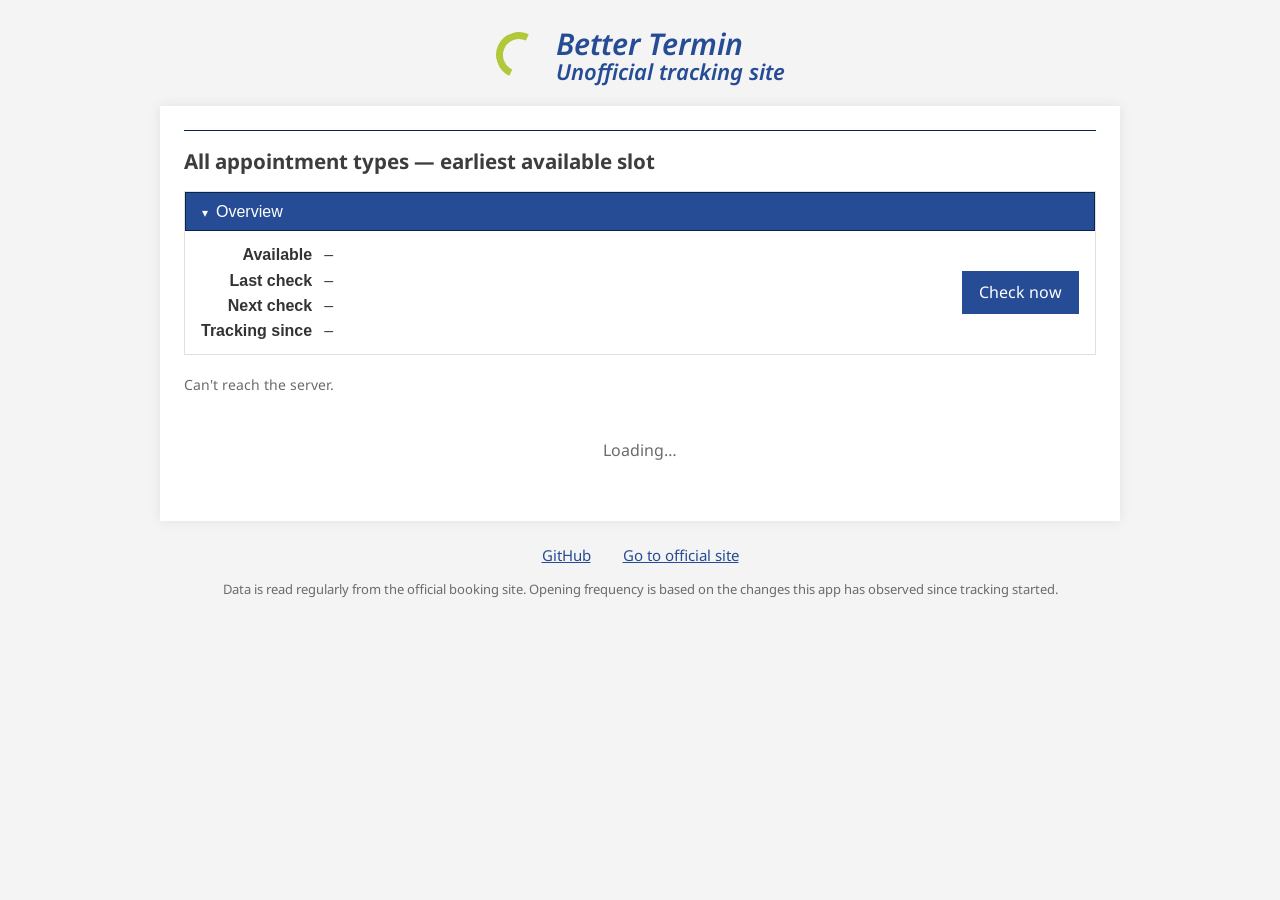
==== commit 8701da7c: "Add a Go to official site link to the footer Also drop the bare "Ausländeramt Aachen" location label" ====
--- a/static/index.html
+++ b/static/index.html
@@ -169,6 +169,7 @@
 
   <footer>
     <a href="https://github.com/Kungie/better-termin" target="_blank" rel="noopener">GitHub</a>
+    <a href="https://termine.staedteregion-aachen.de/auslaenderamt/" target="_blank" rel="noopener">Go to official site</a>
     <p>Data is read regularly from the official booking site. Opening frequency is based on the changes this app has observed since tracking started.</p>
   </footer>
 
@@ -258,7 +259,7 @@
   }
   const on = myAlerts.has(c.id);
   return `<li class="row">
-    <div><div class="cat">${esc(c.name)}</div><div class="loc" title="${esc(c.location || "")}">${esc((c.location || "").split(",")[0].replace(/^Ausländeramt Aachen\s*-\s*/, ""))}</div></div>
+    <div><div class="cat">${esc(c.name)}</div><div class="loc" title="${esc(c.location || "")}">${esc((c.location || "").split(",")[0].replace(/^Ausländeramt Aachen(\s*-\s*)?/, ""))}</div></div>
     <div>${status}</div>
     <div class="alert">
       <button class="btn small ${on ? "on" : ""}" data-alert="${esc(c.id)}">${on ? "✓ Alert set" : "🔔 E-mail alert"}</button>
